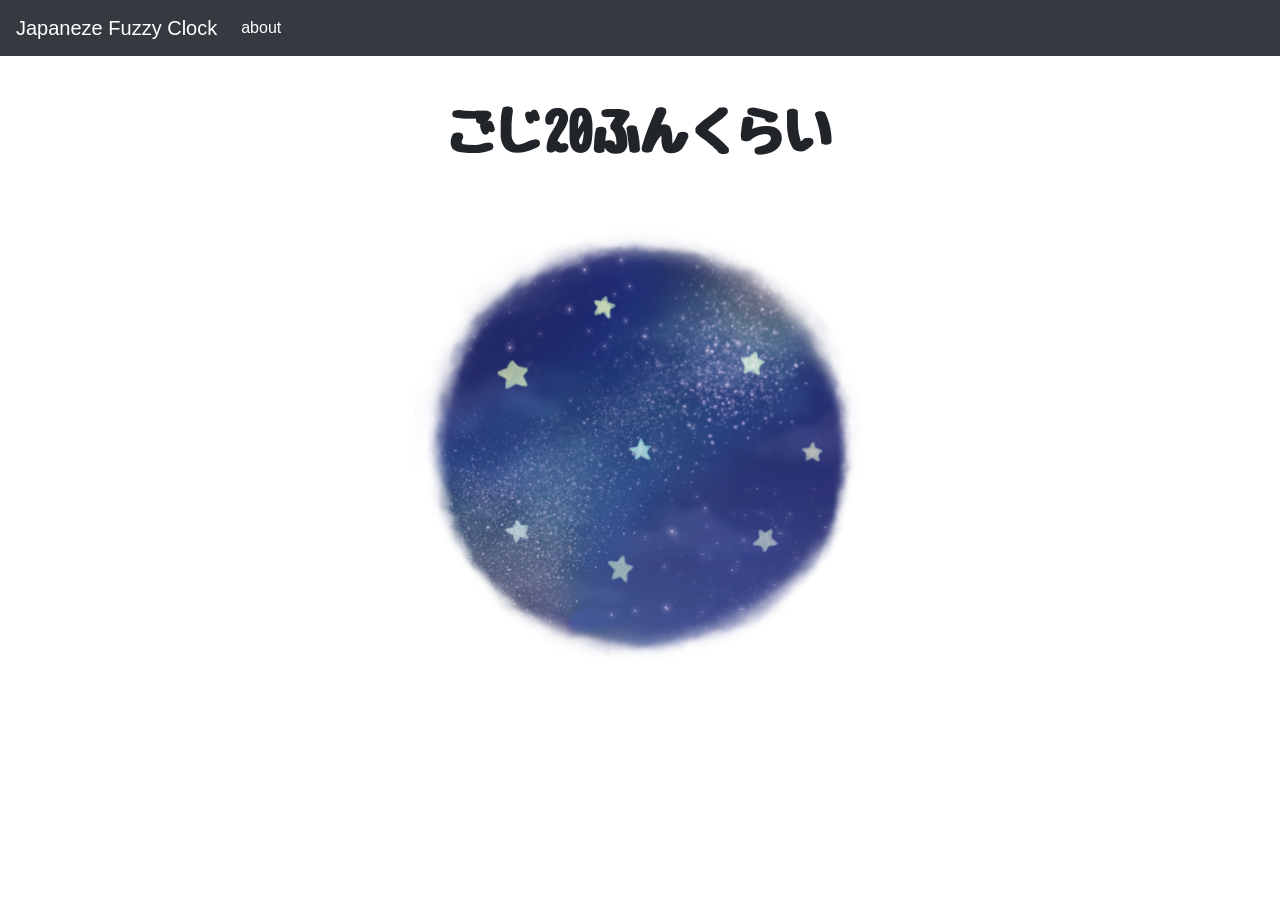
==== index.html @ b20cef14 "Indexに変更" ====
<!doctype html>
<html lang="ja">
 
<head>
    <!-- Required meta tags -->
    <meta charset="utf-8">
    <meta name="viewport" content="width=device-width, initial-scale=1, shrink-to-fit=no">
 
    <!-- Bootstrap CSS -->
    <link href="./css/bootstrap.min.css" rel="stylesheet">
    <link href="./css/reboot.css" rel="stylesheet">
    <link href="./css/common.css" rel="stylesheet">
    <link href="https://fonts.googleapis.com/css2?family=M+PLUS+Rounded+1c:wght@900&display=swap" rel="stylesheet">
    <title>Japaneze fun Fuzzy clock</title>
    <script src="./js/timer.js"></script>
    
    <script>
    
    </script>
</head>
 
<body class="">
    <header>
        <nav class="navbar navbar-expand-lg navbar-dark bg-dark fixed-top">
            <a class="navbar-brand">Japaneze Fuzzy Clock</a>
            <button class="navbar-toggler" data-target="#top-nav" data-toggle="collapse" aria-controls="top-nav" aria-expanded="false" aria-label="Toggle navigation">
                <span class="navbar-toggler-icon"></span>
            </button>
            <div id="top-nav" class="collapse navbar-collapse">
                <ul class="navbar-nav mr-auto">
                    <li class="nav-item  active">
                        <a class="nav-link" href="#">about <span class="sr-only">(current)</span></a>
                    </li>
                </ul>
            </div>
        </nav>
    </header>
    <main class="bk-fixed container-fluid">
        <div class="row bg-Set01">
            <div class="col-12 mt-5"></div>
            <div class="col-12 px-4 mx-auto w-50">
                
            </div>
            <div id= "a_timer" class="col-12 p-2 py-5 ">
            <!--時計-->
                <div id="timer01"  class=" font-jiyu w-75 mx-auto text-center font-weight-bold font-weight-light" style="font-size: xxx-large;"></div>
            </div>

            <div class="col-12">
           <!--card-->
                <div class="toggle-wrap flex-column w-75 mx-auto">
                    <input type="checkbox" id="toggle-checkbox">
                    <label class="toggle-button " for="toggle-checkbox">
                        <img id="time_image" style="max-width: 450px; width: 75%;"  alt="" >
                    </label>
                    <div class="toggle-content">
                        テスト分
                    </div>
                </div><!-- /.toggle-wrap -->
            </div>
        </div>
    </main>
    <div>
        
    </div>
 
    <!-- Optional JavaScript -->
    <!-- jQuery first, then Popper.js, then Bootstrap JS -->
    <script src="./js/jquery-3.5.1.min.js"></script>
    <!--<script src="https://cdnjs.cloudflare.com/ajax/libs/popper.js/1.14.3/umd/popper.min.js" integrity="sha384-ZMP7rVo3mIykV+2+9J3UJ46jBk0WLaUAdn689aCwoqbBJiSnjAK/l8WvCWPIPm49" crossorigin="anonymous"></script>-->
    <script src="./js/bootstrap.min.js"></script>
</body>
 
</html>
---- css/reboot.css ----
/*!
 * Bootstrap Reboot v4.4.1 (https://getbootstrap.com/)
 * Copyright 2011-2019 The Bootstrap Authors
 * Copyright 2011-2019 Twitter, Inc.
 * Licensed under MIT (https://github.com/twbs/bootstrap/blob/master/LICENSE)
 * Forked from Normalize.css, licensed MIT (https://github.com/necolas/normalize.css/blob/master/LICENSE.md)
 */
 *,
 *::before,
 *::after {
   box-sizing: border-box;
 }
 
 html {
   font-family: sans-serif;
   line-height: 1.15;
   -webkit-text-size-adjust: 100%;
   -webkit-tap-highlight-color: rgba(0, 0, 0, 0);
 }
 
 article, aside, figcaption, figure, footer, header, hgroup, main, nav, section {
   display: block;
 }
 
 body {
   margin: 0;
   font-family: -apple-system, BlinkMacSystemFont, "Segoe UI", Roboto, "Helvetica Neue", Arial, "Noto Sans", sans-serif, "Apple Color Emoji", "Segoe UI Emoji", "Segoe UI Symbol", "Noto Color Emoji";
   font-size: 1rem;
   font-weight: 400;
   line-height: 1.5;
   color: #212529;
   text-align: left;
   background-color: #fff;
 }
 
 [tabindex="-1"]:focus:not(:focus-visible) {
   outline: 0 !important;
 }
 
 hr {
   box-sizing: content-box;
   height: 0;
   overflow: visible;
 }
 
 h1, h2, h3, h4, h5, h6 {
   margin-top: 0;
   margin-bottom: 0.5rem;
 }
 
 p {
   margin-top: 0;
   margin-bottom: 1rem;
 }
 
 abbr[title],
 abbr[data-original-title] {
   text-decoration: underline;
   -webkit-text-decoration: underline dotted;
   text-decoration: underline dotted;
   cursor: help;
   border-bottom: 0;
   -webkit-text-decoration-skip-ink: none;
   text-decoration-skip-ink: none;
 }
 
 address {
   margin-bottom: 1rem;
   font-style: normal;
   line-height: inherit;
 }
 
 ol,
 ul,
 dl {
   margin-top: 0;
   margin-bottom: 1rem;
 }
 
 ol ol,
 ul ul,
 ol ul,
 ul ol {
   margin-bottom: 0;
 }
 
 dt {
   font-weight: 700;
 }
 
 dd {
   margin-bottom: .5rem;
   margin-left: 0;
 }
 
 blockquote {
   margin: 0 0 1rem;
 }
 
 b,
 strong {
   font-weight: bolder;
 }
 
 small {
   font-size: 80%;
 }
 
 sub,
 sup {
   position: relative;
   font-size: 75%;
   line-height: 0;
   vertical-align: baseline;
 }
 
 sub {
   bottom: -.25em;
 }
 
 sup {
   top: -.5em;
 }
 
 a {
   color: #007bff;
   text-decoration: none;
   background-color: transparent;
 }
 
 a:hover {
   color: #0056b3;
   text-decoration: underline;
 }
 
 a:not([href]) {
   color: inherit;
   text-decoration: none;
 }
 
 a:not([href]):hover {
   color: inherit;
   text-decoration: none;
 }
 
 pre,
 code,
 kbd,
 samp {
   font-family: SFMono-Regular, Menlo, Monaco, Consolas, "Liberation Mono", "Courier New", monospace;
   font-size: 1em;
 }
 
 pre {
   margin-top: 0;
   margin-bottom: 1rem;
   overflow: auto;
 }
 
 figure {
   margin: 0 0 1rem;
 }
 
 img {
   vertical-align: middle;
   border-style: none;
 }
 
 svg {
   overflow: hidden;
   vertical-align: middle;
 }
 
 table {
   border-collapse: collapse;
 }
 
 caption {
   padding-top: 0.75rem;
   padding-bottom: 0.75rem;
   color: #6c757d;
   text-align: left;
   caption-side: bottom;
 }
 
 th {
   text-align: inherit;
 }
 
 label {
   display: inline-block;
   margin-bottom: 0.5rem;
 }
 
 button {
   border-radius: 0;
 }
 
 button:focus {
   outline: 1px dotted;
   outline: 5px auto -webkit-focus-ring-color;
 }
 
 input,
 button,
 select,
 optgroup,
 textarea {
   margin: 0;
   font-family: inherit;
   font-size: inherit;
   line-height: inherit;
 }
 
 button,
 input {
   overflow: visible;
 }
 
 button,
 select {
   text-transform: none;
 }
 
 select {
   word-wrap: normal;
 }
 
 button,
 [type="button"],
 [type="reset"],
 [type="submit"] {
   -webkit-appearance: button;
 }
 
 button:not(:disabled),
 [type="button"]:not(:disabled),
 [type="reset"]:not(:disabled),
 [type="submit"]:not(:disabled) {
   cursor: pointer;
 }
 
 button::-moz-focus-inner,
 [type="button"]::-moz-focus-inner,
 [type="reset"]::-moz-focus-inner,
 [type="submit"]::-moz-focus-inner {
   padding: 0;
   border-style: none;
 }
 
 input[type="radio"],
 input[type="checkbox"] {
   box-sizing: border-box;
   padding: 0;
 }
 
 input[type="date"],
 input[type="time"],
 input[type="datetime-local"],
 input[type="month"] {
   -webkit-appearance: listbox;
 }
 
 textarea {
   overflow: auto;
   resize: vertical;
 }
 
 fieldset {
   min-width: 0;
   padding: 0;
   margin: 0;
   border: 0;
 }
 
 legend {
   display: block;
   width: 100%;
   max-width: 100%;
   padding: 0;
   margin-bottom: .5rem;
   font-size: 1.5rem;
   line-height: inherit;
   color: inherit;
   white-space: normal;
 }
 
 progress {
   vertical-align: baseline;
 }
 
 [type="number"]::-webkit-inner-spin-button,
 [type="number"]::-webkit-outer-spin-button {
   height: auto;
 }
 
 [type="search"] {
   outline-offset: -2px;
   -webkit-appearance: none;
 }
 
 [type="search"]::-webkit-search-decoration {
   -webkit-appearance: none;
 }
 
 ::-webkit-file-upload-button {
   font: inherit;
   -webkit-appearance: button;
 }
 
 output {
   display: inline-block;
 }
 
 summary {
   display: list-item;
   cursor: pointer;
 }
 
 template {
   display: none;
 }
 
 [hidden] {
   display: none !important;
 }
 /*# sourceMappingURL=bootstrap-reboot.css.map */
---- css/common.css ----
.bk-fixed {
    min-height: 100vh;
    background-attachment: fixed;
    background-size: cover;
    background-position: center;
}
@font-face {
  font-family: 'Jiyucho';
  src: url('../Jiyucho.woff') format('woff');
}
.font-jiyu {
  font-family:'Jiyucho';
}
.toggle-wrap .toggle-button {
    display: block;
    cursor: pointer;
    padding: 3px 0px;
    text-align: center;
    margin-bottom: 1em;
    border-radius: 3px;
  }
   
  .toggle-wrap .toggle-button:hover {
    border-color: red;
  }
   
  .toggle-wrap .toggle-content,
  .toggle-wrap > input[type="checkbox"] {
    display: none;
  }
   
  .toggle-wrap > input[type="checkbox"]:checked ~ .toggle-content {
    display: block;
  }

  .font-mpuls{
    font-family: 'M PLUS Rounded 1c', sans-serif;
  }
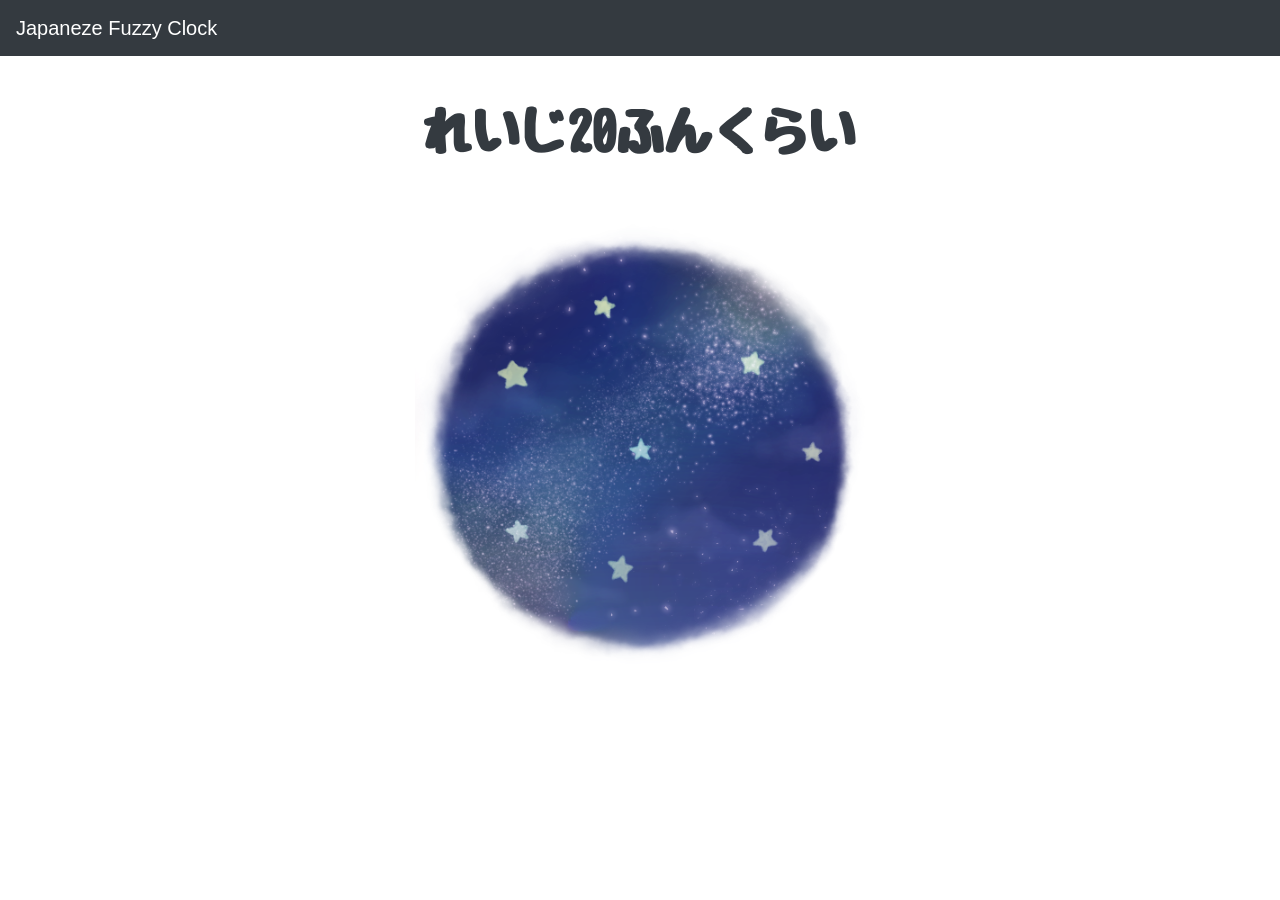
==== commit f6c90030: "20200608最終" ====
--- a/index.html
+++ b/index.html
@@ -23,7 +23,8 @@
     <header>
         <nav class="navbar navbar-expand-lg navbar-dark bg-dark fixed-top">
             <a class="navbar-brand">Japaneze Fuzzy Clock</a>
-            <button class="navbar-toggler" data-target="#top-nav" data-toggle="collapse" aria-controls="top-nav" aria-expanded="false" aria-label="Toggle navigation">
+           <!--
+                <button class="navbar-toggler" data-target="#top-nav" data-toggle="collapse" aria-controls="top-nav" aria-expanded="false" aria-label="Toggle navigation">
                 <span class="navbar-toggler-icon"></span>
             </button>
             <div id="top-nav" class="collapse navbar-collapse">
@@ -33,6 +34,7 @@
                     </li>
                 </ul>
             </div>
+           -->
         </nav>
     </header>
     <main class="bk-fixed container-fluid">
@@ -43,7 +45,7 @@
             </div>
             <div id= "a_timer" class="col-12 p-2 py-5 ">
             <!--時計-->
-                <div id="timer01"  class=" font-jiyu w-75 mx-auto text-center font-weight-bold font-weight-light" style="font-size: xxx-large;"></div>
+                <div id="timer01"  class="font-jiyu w-75 mx-auto text-center font-weight-bold " style="font-size: xxx-large; color: #343a40;"></div>
             </div>
 
             <div class="col-12">
@@ -53,10 +55,14 @@
                     <label class="toggle-button " for="toggle-checkbox">
                         <img id="time_image" style="max-width: 450px; width: 75%;"  alt="" >
                     </label>
-                    <div class="toggle-content">
-                        テスト分
-                    </div>
-                </div><!-- /.toggle-wrap -->
+                    <div id="card-text" class="card toggle-content font-mpuls m-lg-n1" style="width: 20vh;">
+                        <div class="card-body">
+                            <h4 class="my-2">このページにつきまして</h4>
+                            <P>現在時刻を何となく表示する時計です。</P>
+                            <p>世田谷ベースのDaitai時計やPibbleのJapaneseFuzzyClockが好きすぎて作成しました。<br></p>
+                        </div>
+                      </div>
+                </div>
             </div>
         </div>
     </main>
--- a/css/common.css
+++ b/css/common.css
@@ -37,3 +37,7 @@
     font-family: 'M PLUS Rounded 1c', sans-serif;
   }
 
+  #card-text{
+    position: absolute;
+    right: 10vh;
+  }
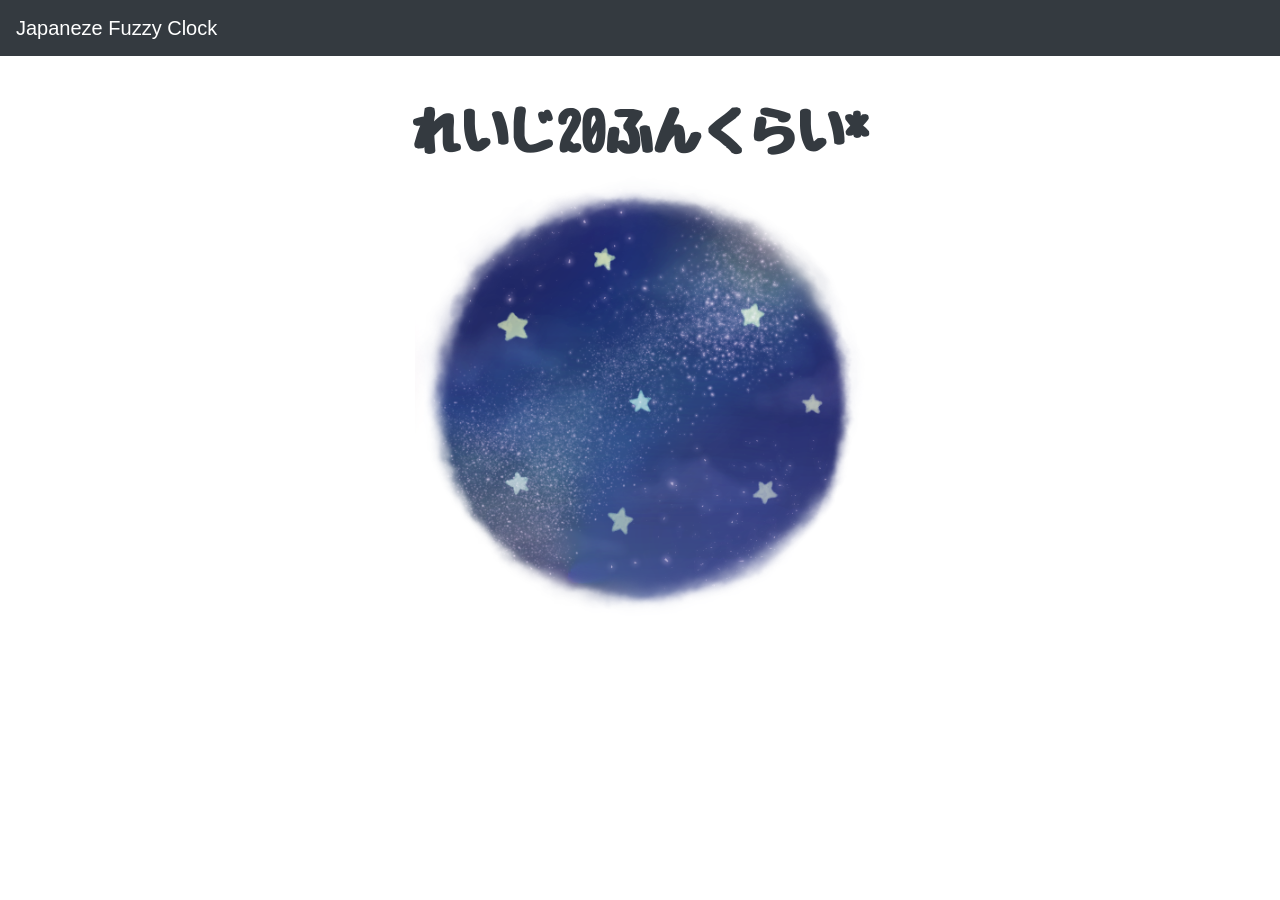
==== commit 02a3253a: "13日コミット" ====
--- a/index.html
+++ b/index.html
@@ -46,8 +46,6 @@
             <div id= "a_timer" class="col-12 p-2 py-5 ">
             <!--時計-->
                 <div id="timer01"  class="font-jiyu w-75 mx-auto text-center font-weight-bold " style="font-size: xxx-large; color: #343a40;"></div>
-            </div>
-
             <div class="col-12">
            <!--card-->
                 <div class="toggle-wrap flex-column w-75 mx-auto">
@@ -55,11 +53,11 @@
                     <label class="toggle-button " for="toggle-checkbox">
                         <img id="time_image" style="max-width: 450px; width: 75%;"  alt="" >
                     </label>
-                    <div id="card-text" class="card toggle-content font-mpuls m-lg-n1" style="width: 20vh;">
+                    <div id="card-text" class="card toggle-content font-mpuls m-lg-n1" style="width: 50vh; font-size: 1rem;">
                         <div class="card-body">
                             <h4 class="my-2">このページにつきまして</h4>
                             <P>現在時刻を何となく表示する時計です。</P>
-                            <p>世田谷ベースのDaitai時計やPibbleのJapaneseFuzzyClockが好きすぎて作成しました。<br></p>
+                            <p>のDaitai時計やPibbleのJapaneseFuzzyClockをみて作成しました。<br></p>
                         </div>
                       </div>
                 </div>
--- a/css/common.css
+++ b/css/common.css
@@ -38,6 +38,31 @@
   }
 
   #card-text{
-    position: absolute;
-    right: 10vh;
+    position: fixed;
+    right: 5%;
+    bottom: 10vh;
+    width: 80%;
   }
+
+  @keyframes INOUT {
+    0% {
+      opacity:0;
+    }
+    25% {
+      opacity:1;
+    }
+    75% {
+      opacity:1;
+    }
+    100% {
+      opacity:0;
+    }
+  }
+  #timer01::after{
+    content: "*";
+    font-size: 5vh;
+    animation-name: INOUT;
+    animation-duration:2s; 
+    animation-timing-function: ease-out;
+    animation-iteration-count: infinite;
+  }
